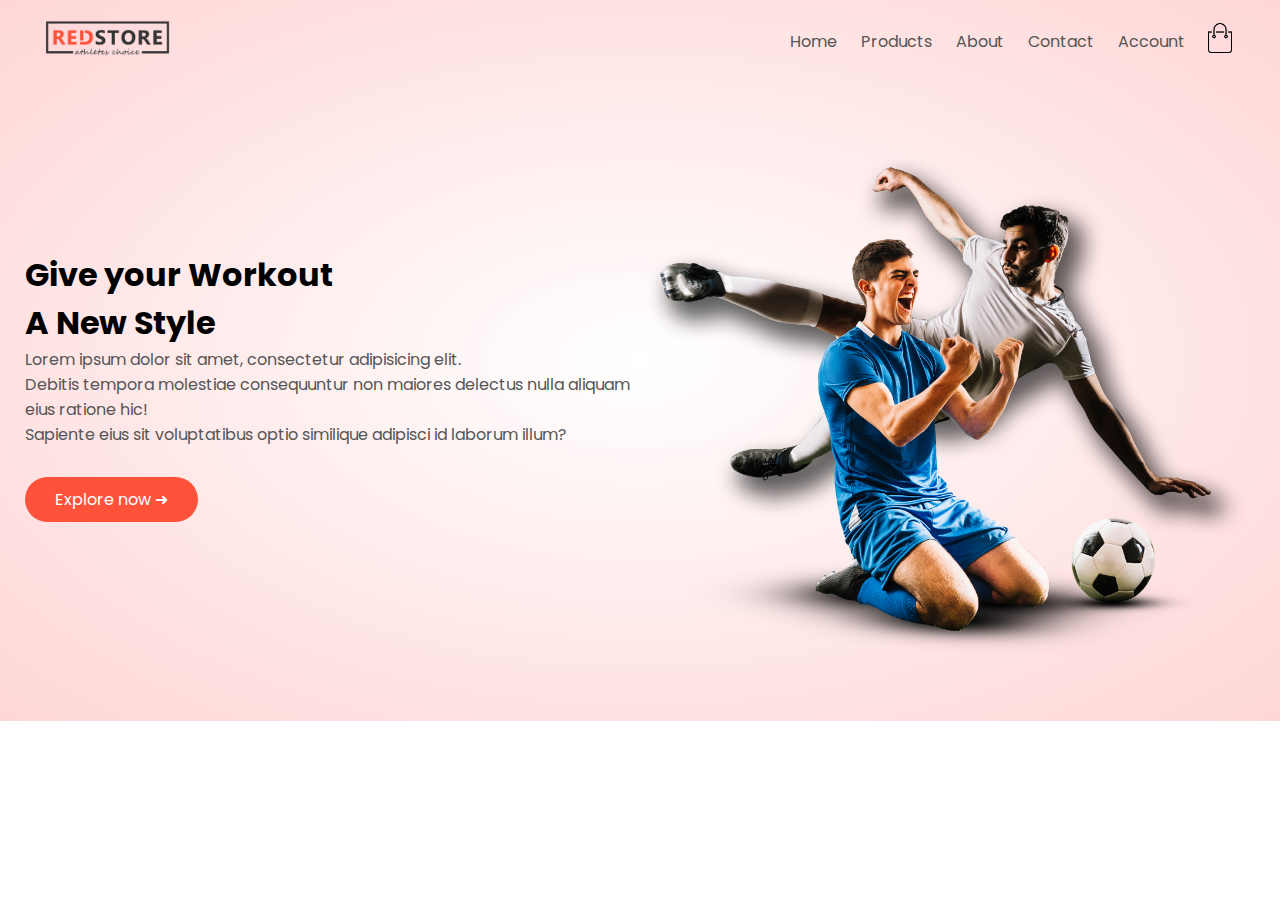
==== index.html @ 83e8fa8d "Create header" ====
<!DOCTYPE html>
<html lang="en">

<head>
    <meta charset="UTF-8">
    <meta http-equiv="X-UA-Compatible" content="IE=edge">
    <meta name="viewport" content="width=device-width, initial-scale=1.0">
    <link rel="stylesheet" href="style.css">
    <link rel="preconnect" href="https://fonts.gstatic.com">
    <link href="https://fonts.googleapis.com/css2?family=Poppins:wght@300;400;500;600;700&display=swap" rel="stylesheet">
    <title>Badadu</title>
</head>

<body>
    <!-- header: a navbar and a banner -->

    <div class="header">
        <div class="container">
            <div class="navbar">
                <div class="logo">
                    <img src="images/logo.png" width="125px" alt="">
                </div>
                <nav>
                    <ul>
                        <li><a href="">Home</a></li>
                        <li><a href="">Products</a></li>
                        <li><a href="">About</a></li>
                        <li><a href="">Contact</a></li>
                        <li><a href="">Account</a></li>
                    </ul>
                </nav>
                <a href=""><img src="images/cart.png" width="30px" height="30px"></a>
            </div>

            <!-- Create a 2-col area -->
            <div class="row">
                <div class="col-2">
                    <h1>Give your Workout <br> A New Style</h1>
                    <p>Lorem ipsum dolor sit amet, consectetur adipisicing elit. <br>Debitis tempora molestiae consequuntur non maiores delectus nulla aliquam eius ratione hic! <br>Sapiente eius sit voluptatibus optio similique adipisci id laborum illum?</p>
                    <a href="#" class="btn">Explore now &#10140;</a>
                </div>
                <div class="col-2">
                    <img src="images/image1.png" alt="">
                </div>
            </div>
        </div>
    </div>



</body>

</html>
---- style.css ----
* {
    padding: 0;
    margin: 0;
    box-sizing: border-box;
    font-family: 'Poppins', sans-serif;
}

.container {
    max-width: 1300px;
    margin: auto;
    padding-left: 25px;
    padding-right: 25px;
}

.navbar {
    display: flex;
    align-items: center;
    padding: 20px;
    /* background-color: #d03737; */
}

nav {
    /* investigate the line below */
    flex: 1;
    text-align: right;
}

nav ul {
    display: inline-block;
    list-style-type: none;
}

nav ul li {
    display: inline-block;
    margin-right: 20px;
}

a {
    text-decoration: none;
    color: #555;
}

p {
    color: #555;
}


/* responsive layout of a 2-col area */

.row {
    display: flex;
    align-items: center;
    flex-wrap: wrap;
    justify-content: space-around;
}

.col-2 {
    flex-basis: 50%;
    min-width: 300px;
}

.col-2 img {
    max-width: 100%;
    padding: 50px 0;
    ;
}


/* explore butin */

.btn {
    display: inline-block;
    background: #ff523b;
    color: #fff;
    padding: 10px 30px;
    border-radius: 30px;
    margin: 30px 0;
    transition: background 0.5s;
}

.btn:hover {
    background: #993f3f;
}


/* header css */

.header {
    background: radial-gradient(#fff, #ffd6d6);
}
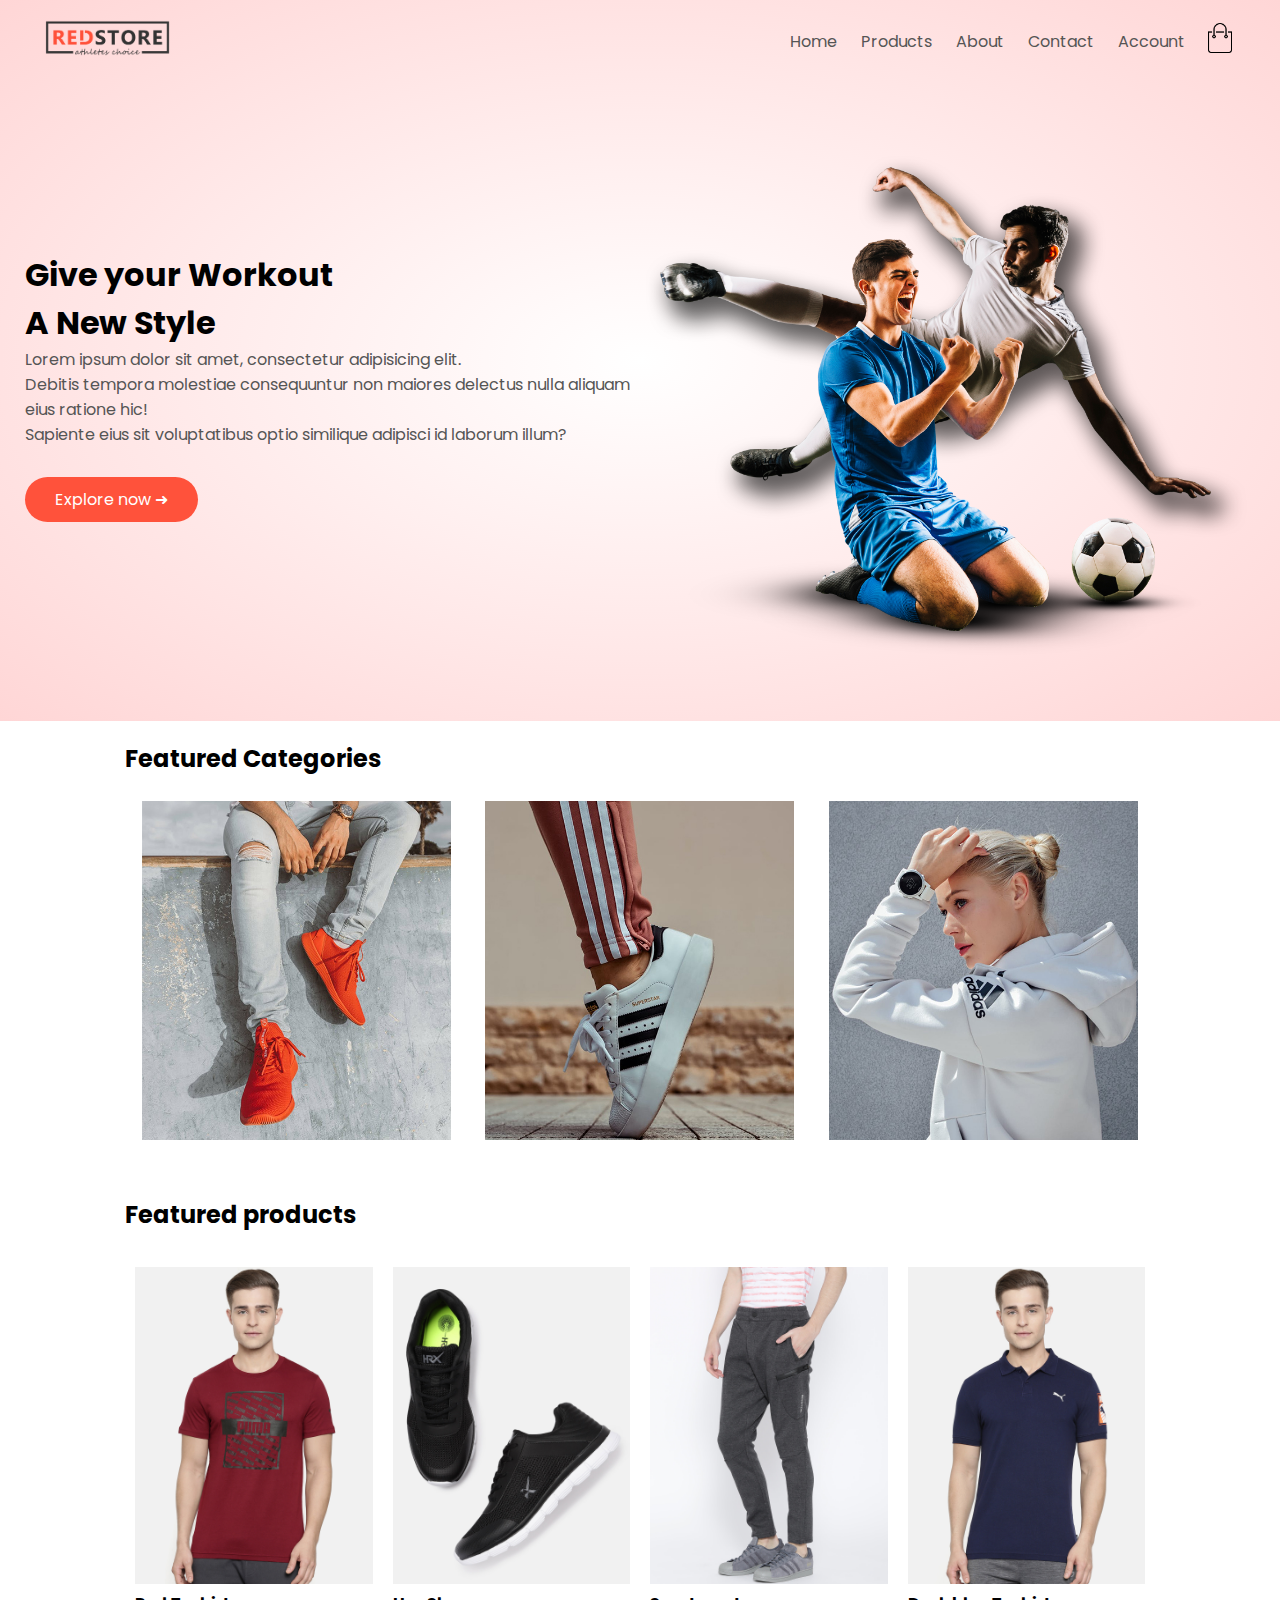
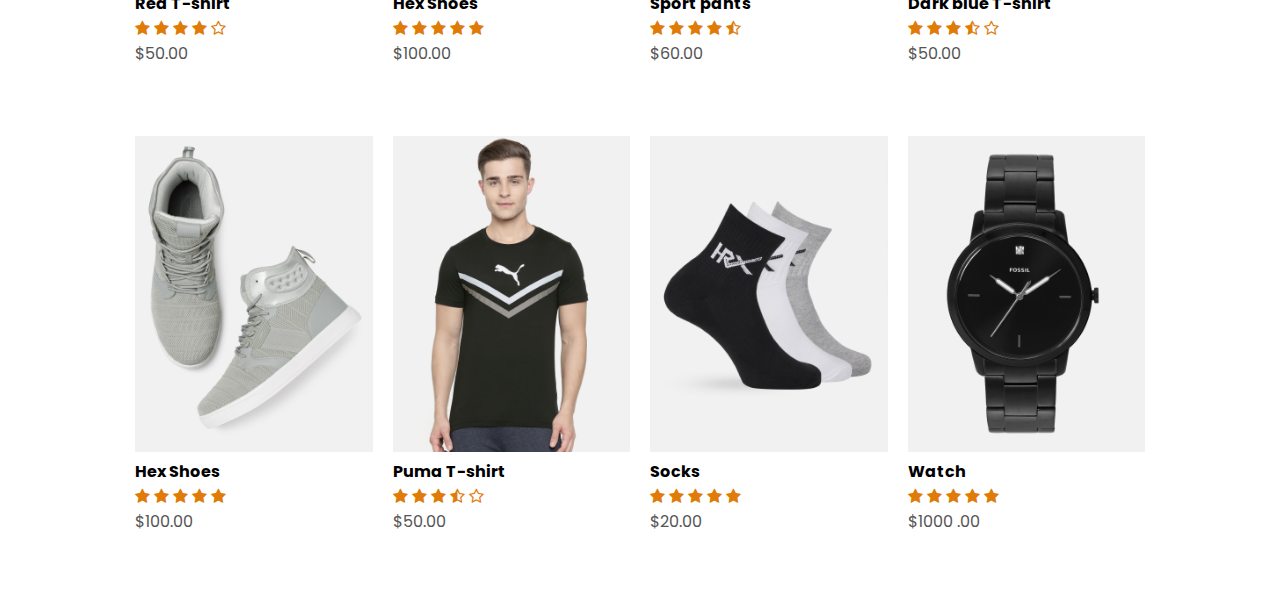
==== commit 3a11ac60: "Add categories products" ====
--- a/index.html
+++ b/index.html
@@ -8,6 +8,7 @@
     <link rel="stylesheet" href="style.css">
     <link rel="preconnect" href="https://fonts.gstatic.com">
     <link href="https://fonts.googleapis.com/css2?family=Poppins:wght@300;400;500;600;700&display=swap" rel="stylesheet">
+    <link rel="stylesheet" href="https://stackpath.bootstrapcdn.com/font-awesome/4.7.0/css/font-awesome.min.css">
     <title>Badadu</title>
 </head>
 
@@ -20,6 +21,7 @@
                 <div class="logo">
                     <img src="images/logo.png" width="125px" alt="">
                 </div>
+
                 <nav>
                     <ul>
                         <li><a href="">Home</a></li>
@@ -46,6 +48,134 @@
         </div>
     </div>
 
+    <!-- featured categories -->
+    <div class="category">
+        <div class="small-container">
+            <h2>Featured Categories</h2>
+            <div class="row">
+                <div class="col-3">
+                    <img src="images/category-1.jpg" alt="">
+
+                </div>
+                <div class="col-3">
+                    <img src="images/category-2.jpg" alt="">
+
+                </div>
+                <div class="col-3">
+                    <img src="images/category-3.jpg" alt="">
+
+                </div>
+            </div>
+        </div>
+    </div>
+
+    <!-- featured products -->
+    <div class="product">
+        <div class="small-container">
+            <h2>Featured products</h2>
+            <div class="row">
+                <div class="col-4">
+                    <img src="images/product-1.jpg" alt="">
+                    <h4>Red T-shirt</h4>
+                    <div class="ratings">
+                        <i class="fa fa-star"></i>
+                        <i class="fa fa-star"></i>
+                        <i class="fa fa-star"></i>
+                        <i class="fa fa-star"></i>
+                        <i class="fa fa-star-o"></i>
+                    </div>
+                    <p>$50.00</p>
+
+                </div>
+                <div class="col-4">
+                    <img src="images/product-2.jpg" alt="">
+                    <h4>Hex Shoes</h4>
+                    <div class="ratings">
+                        <i class="fa fa-star"></i>
+                        <i class="fa fa-star"></i>
+                        <i class="fa fa-star"></i>
+                        <i class="fa fa-star"></i>
+                        <i class="fa fa-star"></i>
+                    </div>
+                    <p>$100.00</p>
+                </div>
+                <div class="col-4">
+                    <img src="images/product-3.jpg" alt="">
+                    <h4>Sport pants</h4>
+                    <div class="ratings">
+                        <i class="fa fa-star"></i>
+                        <i class="fa fa-star"></i>
+                        <i class="fa fa-star"></i>
+                        <i class="fa fa-star"></i>
+                        <i class="fa fa-star-half-o"></i>
+                    </div>
+                    <p>$60.00</p>
+                </div>
+
+                <div class="col-4">
+                    <img src="images/product-4.jpg" alt="">
+                    <h4>Dark blue T-shirt</h4>
+                    <div class="ratings">
+                        <i class="fa fa-star"></i>
+                        <i class="fa fa-star"></i>
+                        <i class="fa fa-star"></i>
+                        <i class="fa fa-star-half-o"></i>
+                        <i class="fa fa-star-o"></i>
+                    </div>
+                    <p>$50.00</p>
+                </div>
+                <div class="col-4">
+                    <img src="images/product-5.jpg" alt="">
+                    <h4>Hex Shoes</h4>
+                    <div class="ratings">
+                        <i class="fa fa-star"></i>
+                        <i class="fa fa-star"></i>
+                        <i class="fa fa-star"></i>
+                        <i class="fa fa-star"></i>
+                        <i class="fa fa-star"></i>
+                    </div>
+                    <p>$100.00</p>
+                </div>
+                <div class="col-4">
+                    <img src="images/product-6.jpg" alt="">
+                    <h4>Puma T-shirt</h4>
+                    <div class="ratings">
+                        <i class="fa fa-star"></i>
+                        <i class="fa fa-star"></i>
+                        <i class="fa fa-star"></i>
+                        <i class="fa fa-star-half-o"></i>
+                        <i class="fa fa-star-o"></i>
+                    </div>
+                    <p>$50.00</p>
+                </div>
+                <div class="col-4">
+                    <img src="images/product-7.jpg" alt="">
+                    <h4>Socks</h4>
+                    <div class="ratings">
+                        <i class="fa fa-star"></i>
+                        <i class="fa fa-star"></i>
+                        <i class="fa fa-star"></i>
+                        <i class="fa fa-star"></i>
+                        <i class="fa fa-star"></i>
+                    </div>
+                    <p>$20.00</p>
+                </div>
+                <div class="col-4">
+                    <img src="images/product-8.jpg" alt="">
+                    <h4>Watch</h4>
+                    <div class="ratings">
+                        <i class="fa fa-star"></i>
+                        <i class="fa fa-star"></i>
+                        <i class="fa fa-star"></i>
+                        <i class="fa fa-star"></i>
+                        <i class="fa fa-star"></i>
+                    </div>
+                    <p>$1000 .00</p>
+                </div>
+            </div>
+
+        </div>
+    </div>
 
 
 </body>
--- a/style.css
+++ b/style.css
@@ -87,4 +87,51 @@
 
 .header {
     background: radial-gradient(#fff, #ffd6d6);
+}
+
+
+/*  */
+
+.small-container {
+    max-width: 1080px;
+    margin: auto;
+    padding-right: 25px;
+    padding-left: 25px;
+}
+
+.category {
+    margin: 20px 0;
+}
+
+.col-3 {
+    flex-basis: 30%;
+    min-width: 250px;
+    margin-bottom: 30px;
+}
+
+.col-3 img {
+    width: 100%;
+}
+
+h2 {
+    margin-bottom: 25px;
+}
+
+.col-4 {
+    flex-basis: 25%;
+    padding: 10px;
+    min-width: 200px;
+    margin-bottom: 50px;
+}
+
+.col-4 img {
+    width: 100%;
+}
+
+.fa {
+    color: rgb(224, 123, 8);
+}
+
+.fa-search {
+    color: black;
 }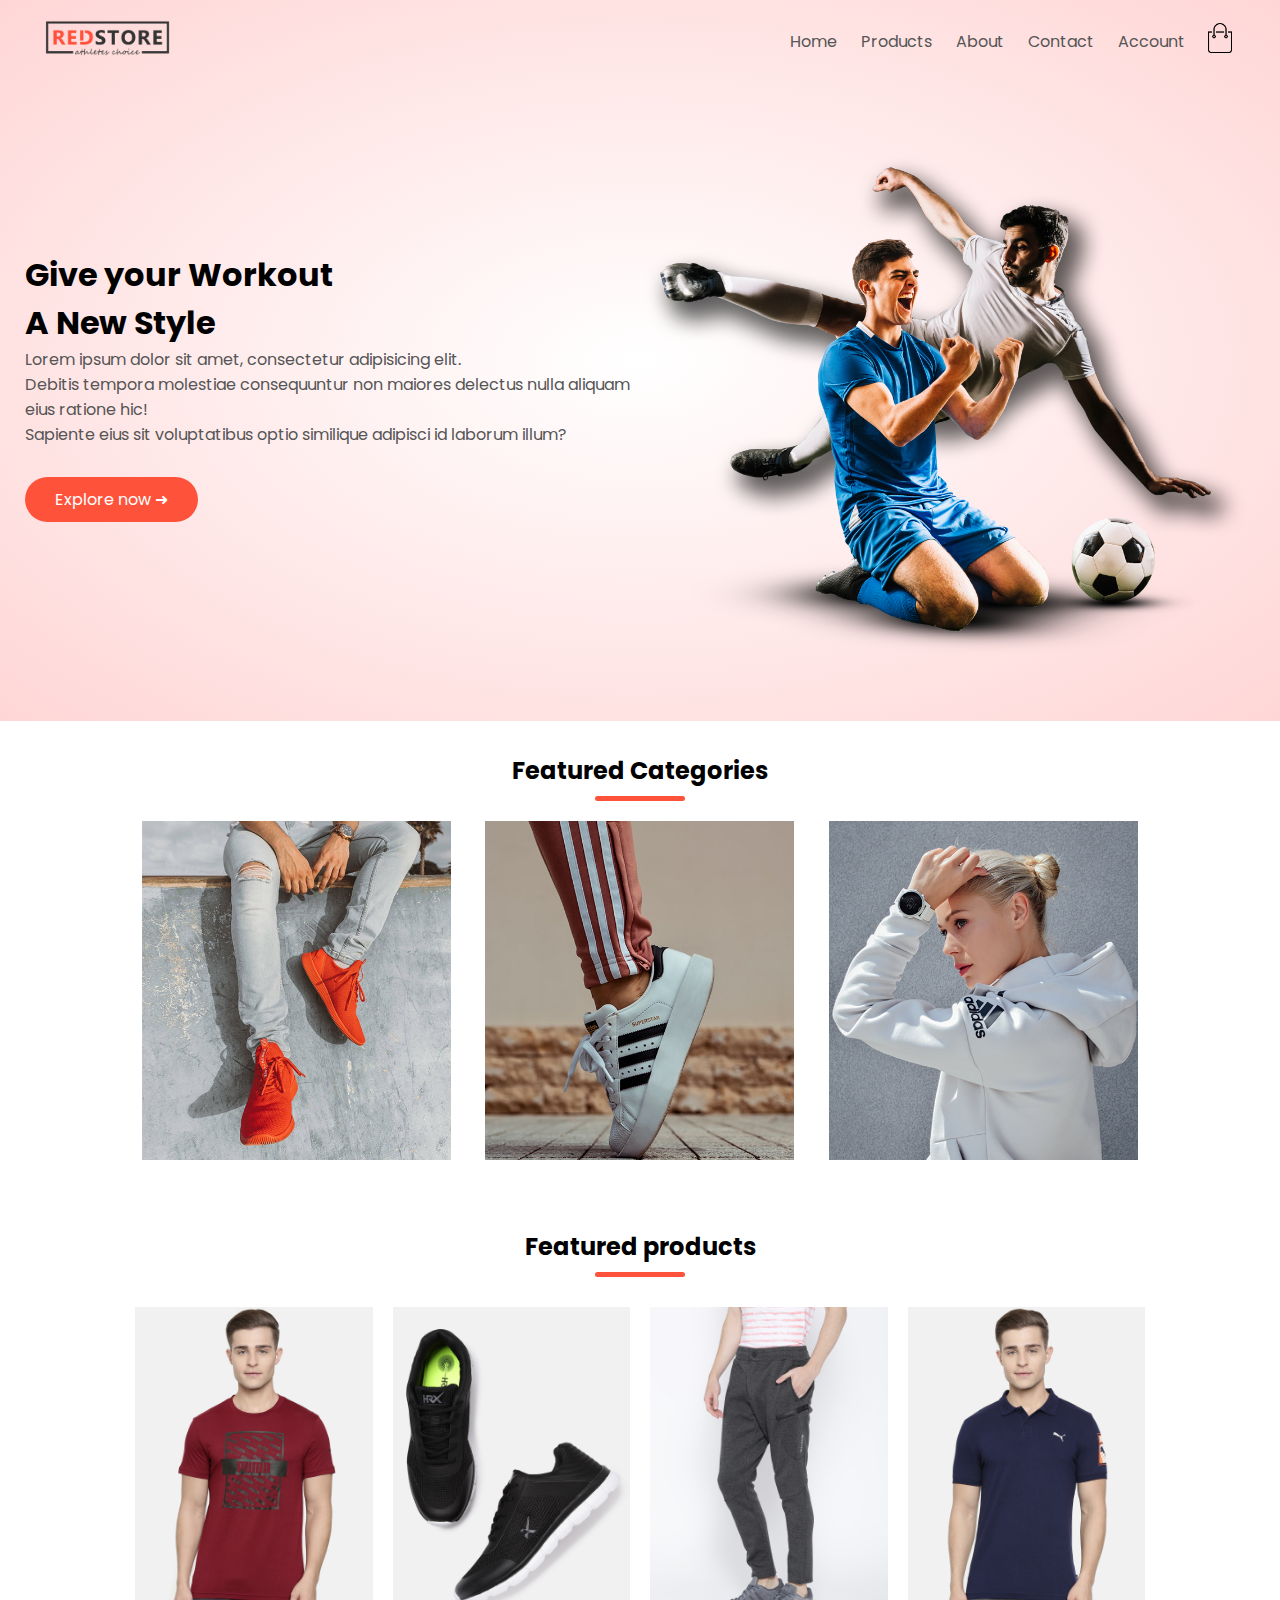
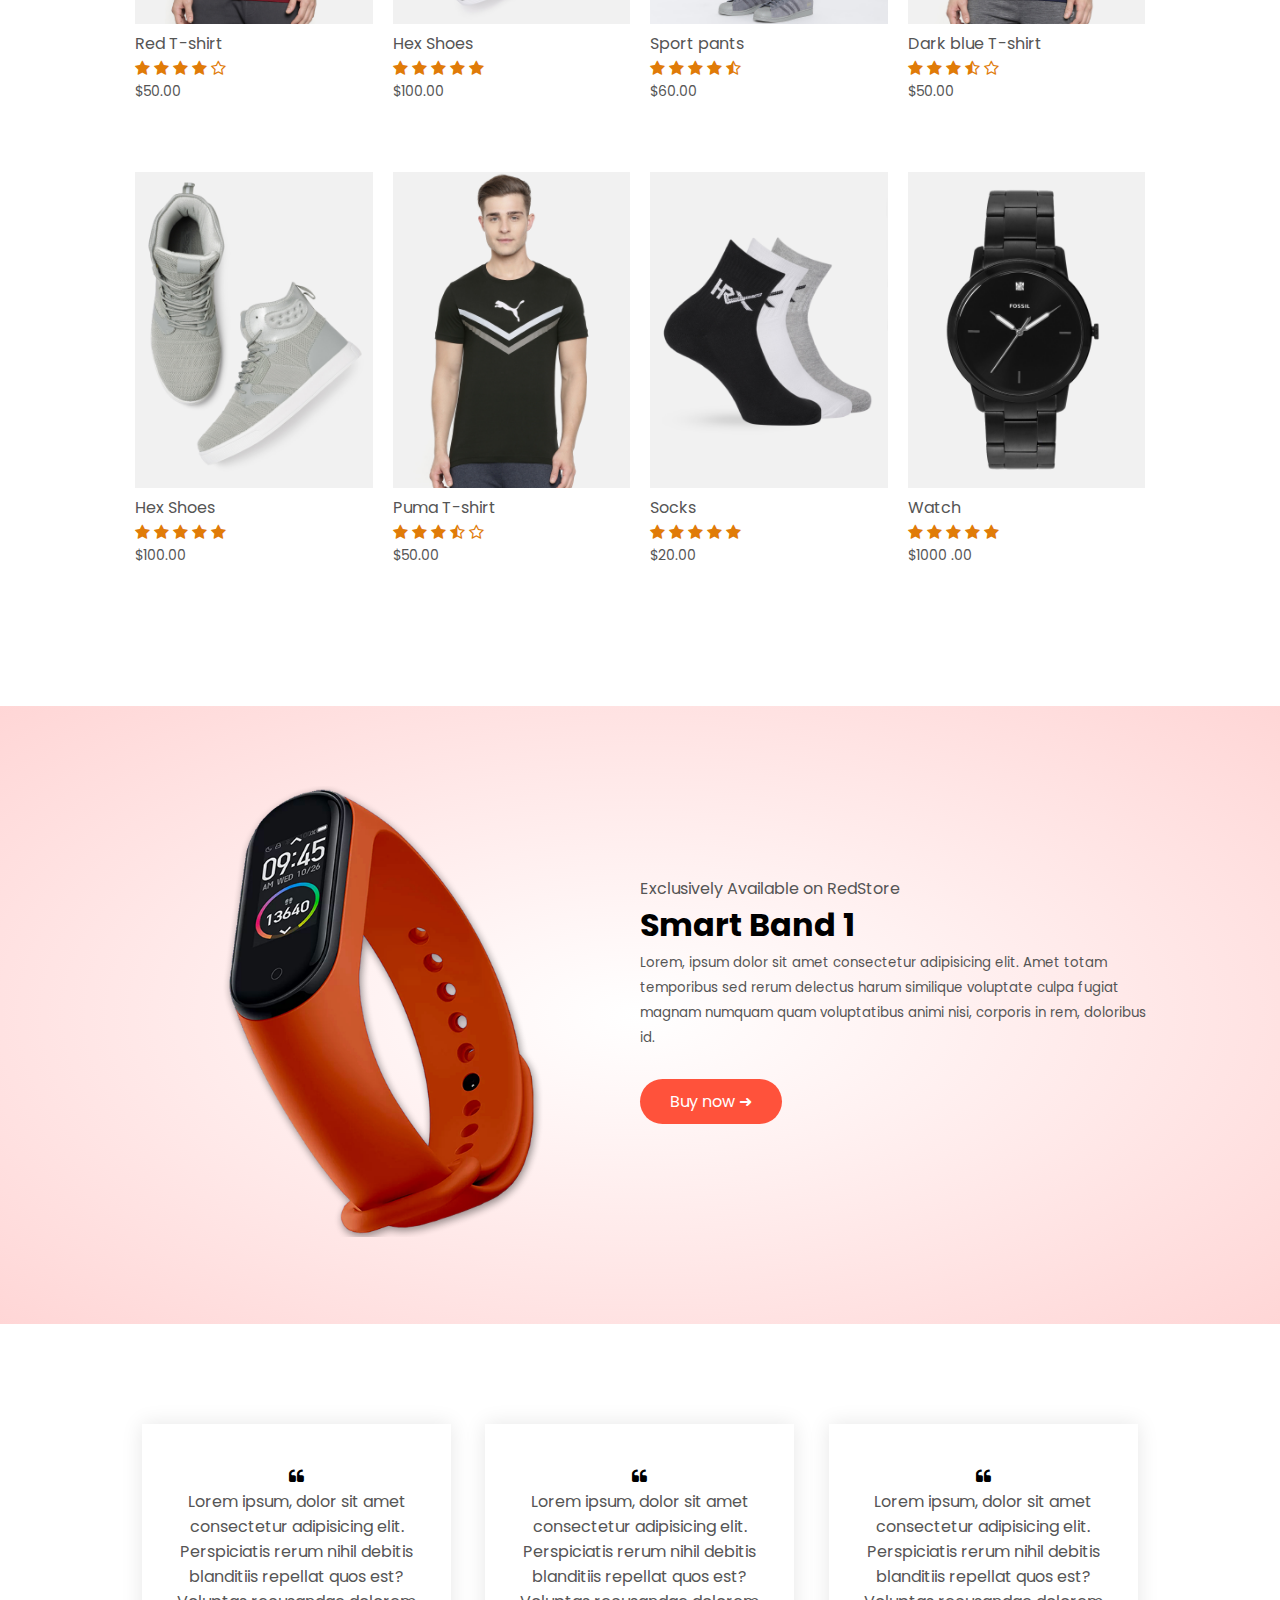
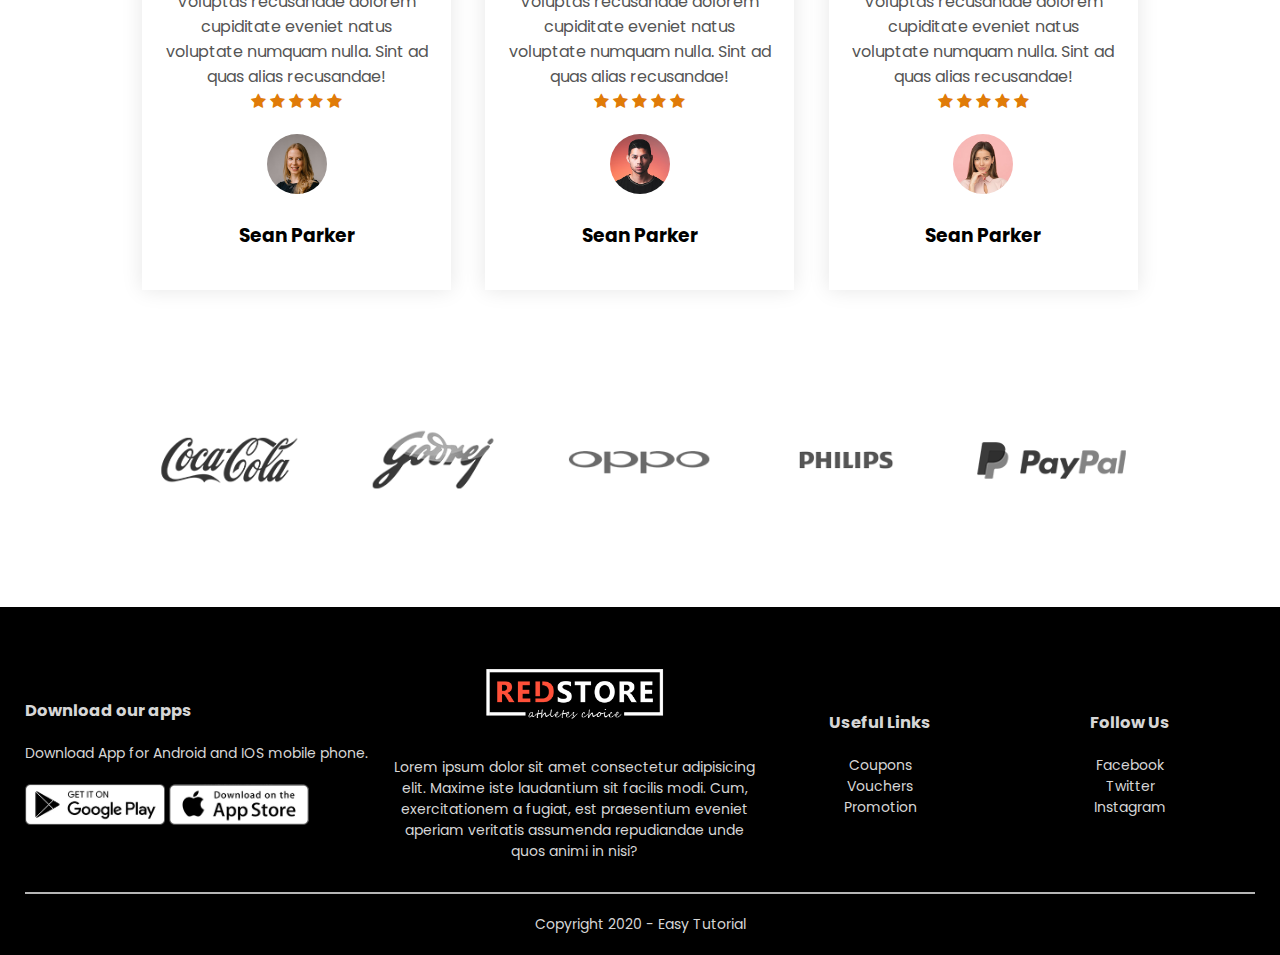
==== commit 8c713093: "Add brands, testimonials, footer" ====
--- a/index.html
+++ b/index.html
@@ -9,7 +9,7 @@
     <link rel="preconnect" href="https://fonts.gstatic.com">
     <link href="https://fonts.googleapis.com/css2?family=Poppins:wght@300;400;500;600;700&display=swap" rel="stylesheet">
     <link rel="stylesheet" href="https://stackpath.bootstrapcdn.com/font-awesome/4.7.0/css/font-awesome.min.css">
-    <title>Badadu</title>
+    <title>Red Store | Ecommerce Website</title>
 </head>
 
 <body>
@@ -51,7 +51,7 @@
     <!-- featured categories -->
     <div class="category">
         <div class="small-container">
-            <h2>Featured Categories</h2>
+            <h2 class="title">Featured Categories</h2>
             <div class="row">
                 <div class="col-3">
                     <img src="images/category-1.jpg" alt="">
@@ -72,7 +72,7 @@
     <!-- featured products -->
     <div class="product">
         <div class="small-container">
-            <h2>Featured products</h2>
+            <h2 class="title">Featured products</h2>
             <div class="row">
                 <div class="col-4">
                     <img src="images/product-1.jpg" alt="">
@@ -177,6 +177,133 @@
         </div>
     </div>
 
+    <!-- offer -->
+    <div class="offer">
+        <div class="small-container">
+            <div class="row">
+                <div class="col-2">
+                    <img src="images/exclusive.png" class="offer-img">
+                </div>
+
+                <div class="col-2">
+                    <p>Exclusively Available on RedStore</p>
+                    <h1>Smart Band 1</h1>
+                    <small>Lorem, ipsum dolor sit amet consectetur adipisicing elit. Amet totam temporibus sed rerum delectus harum similique voluptate culpa fugiat magnam numquam quam voluptatibus animi nisi, corporis in rem, doloribus id.</small>
+                    <br>
+                    <a href="" class="btn">Buy now &#10140;</a>
+                </div>
+            </div>
+        </div>
+    </div>
+
+    <!-- testimonials -->
+    <div class="testimonial">
+        <div class="small-container">
+            <div class="row">
+                <div class="col-3">
+                    <i class="fa fa-quote-left"></i>
+                    <p>Lorem ipsum, dolor sit amet consectetur adipisicing elit. Perspiciatis rerum nihil debitis blanditiis repellat quos est? Voluptas recusandae dolorem cupiditate eveniet natus voluptate numquam nulla. Sint ad quas alias recusandae!</p>
+                    <div class="ratings">
+                        <i class="fa fa-star"></i>
+                        <i class="fa fa-star"></i>
+                        <i class="fa fa-star"></i>
+                        <i class="fa fa-star"></i>
+                        <i class="fa fa-star"></i>
+                    </div>
+                    <img src="images/user-1.png">
+                    <h3>Sean Parker</h3>
+                </div>
+                <div class="col-3">
+                    <i class="fa fa-quote-left"></i>
+                    <p>Lorem ipsum, dolor sit amet consectetur adipisicing elit. Perspiciatis rerum nihil debitis blanditiis repellat quos est? Voluptas recusandae dolorem cupiditate eveniet natus voluptate numquam nulla. Sint ad quas alias recusandae!</p>
+                    <div class="ratings">
+                        <i class="fa fa-star"></i>
+                        <i class="fa fa-star"></i>
+                        <i class="fa fa-star"></i>
+                        <i class="fa fa-star"></i>
+                        <i class="fa fa-star"></i>
+                    </div>
+                    <img src="images/user-2.png">
+                    <h3>Sean Parker</h3>
+                </div>
+                <div class="col-3">
+                    <i class="fa fa-quote-left"></i>
+                    <p>Lorem ipsum, dolor sit amet consectetur adipisicing elit. Perspiciatis rerum nihil debitis blanditiis repellat quos est? Voluptas recusandae dolorem cupiditate eveniet natus voluptate numquam nulla. Sint ad quas alias recusandae!</p>
+                    <div class="ratings">
+                        <i class="fa fa-star"></i>
+                        <i class="fa fa-star"></i>
+                        <i class="fa fa-star"></i>
+                        <i class="fa fa-star"></i>
+                        <i class="fa fa-star"></i>
+                    </div>
+                    <img src="images/user-3.png">
+                    <h3>Sean Parker</h3>
+                </div>
+            </div>
+        </div>
+    </div>
+    <!-- brand -->
+    <div class="brand">
+
+        <div class="small-container">
+            <div class="row">
+                <div class="col-5">
+                    <img src="images/logo-coca-cola.png" alt="">
+                </div>
+                <div class="col-5">
+                    <img src="images/logo-godrej.png" alt="">
+                </div>
+                <div class="col-5">
+                    <img src="images/logo-oppo.png" alt="">
+                </div>
+                <div class="col-5">
+                    <img src="images/logo-philips.png" alt="">
+                </div>
+                <div class="col-5">
+                    <img src="images/logo-paypal.png" alt="">
+                </div>
+
+            </div>
+        </div>
+    </div>
+
+    <!-- footer -->
+    <div class="footer">
+        <div class="container">
+            <div class="row">
+                <div class="footer-col-1">
+                    <h3>Download our apps</h3>
+                    <p>Download App for Android and IOS mobile phone.</p>
+                    <div class="app-logo">
+                        <img src="images/play-store.png" alt="">
+                        <img src="images/app-store.png" alt="">
+                    </div>
+                </div>
+                <div class="footer-col-2">
+                    <img src="images/logo-white.png">
+                    <p>Lorem ipsum dolor sit amet consectetur adipisicing elit. Maxime iste laudantium sit facilis modi. Cum, exercitationem a fugiat, est praesentium eveniet aperiam veritatis assumenda repudiandae unde quos animi in nisi?</p>
+                </div>
+                <div class="footer-col-3">
+                    <h3>Useful Links</h3>
+                    <ul>
+                        <li>Coupons</li>
+                        <li>Vouchers</li>
+                        <li>Promotion</li>
+                    </ul>
+                </div>
+                <div class="footer-col-4">
+                    <h3>Follow Us</h3>
+                    <ul>
+                        <li>Facebook</li>
+                        <li>Twitter</li>
+                        <li>Instagram</li>
+                    </ul>
+                </div>
+            </div>
+            <hr>
+            <p class="copyright">Copyright 2020 - Easy Tutorial</p>
+        </div>
+    </div>
 
 </body>
 
--- a/style.css
+++ b/style.css
@@ -1,137 +1,285 @@
-* {
-    padding: 0;
-    margin: 0;
-    box-sizing: border-box;
-    font-family: 'Poppins', sans-serif;
-}
-
-.container {
-    max-width: 1300px;
-    margin: auto;
-    padding-left: 25px;
-    padding-right: 25px;
-}
-
-.navbar {
-    display: flex;
-    align-items: center;
-    padding: 20px;
-    /* background-color: #d03737; */
-}
-
-nav {
-    /* investigate the line below */
-    flex: 1;
-    text-align: right;
-}
-
-nav ul {
-    display: inline-block;
-    list-style-type: none;
-}
-
-nav ul li {
-    display: inline-block;
-    margin-right: 20px;
-}
-
-a {
-    text-decoration: none;
-    color: #555;
-}
-
-p {
-    color: #555;
-}
-
-
-/* responsive layout of a 2-col area */
-
-.row {
-    display: flex;
-    align-items: center;
-    flex-wrap: wrap;
-    justify-content: space-around;
-}
-
-.col-2 {
-    flex-basis: 50%;
-    min-width: 300px;
-}
-
-.col-2 img {
-    max-width: 100%;
-    padding: 50px 0;
-    ;
-}
-
-
-/* explore butin */
-
-.btn {
-    display: inline-block;
-    background: #ff523b;
-    color: #fff;
-    padding: 10px 30px;
-    border-radius: 30px;
-    margin: 30px 0;
-    transition: background 0.5s;
-}
-
-.btn:hover {
-    background: #993f3f;
-}
-
-
-/* header css */
-
-.header {
-    background: radial-gradient(#fff, #ffd6d6);
-}
-
-
-/*  */
-
-.small-container {
-    max-width: 1080px;
-    margin: auto;
-    padding-right: 25px;
-    padding-left: 25px;
-}
-
-.category {
-    margin: 20px 0;
-}
-
-.col-3 {
-    flex-basis: 30%;
-    min-width: 250px;
-    margin-bottom: 30px;
-}
-
-.col-3 img {
-    width: 100%;
-}
-
-h2 {
-    margin-bottom: 25px;
-}
-
-.col-4 {
-    flex-basis: 25%;
-    padding: 10px;
-    min-width: 200px;
-    margin-bottom: 50px;
-}
-
-.col-4 img {
-    width: 100%;
-}
-
-.fa {
-    color: rgb(224, 123, 8);
-}
-
-.fa-search {
-    color: black;
-}+    * {
+        padding: 0;
+        margin: 0;
+        box-sizing: border-box;
+        font-family: 'Poppins', sans-serif;
+    }
+    
+    .container {
+        max-width: 1300px;
+        margin: auto;
+        padding-left: 25px;
+        padding-right: 25px;
+    }
+    
+    .navbar {
+        display: flex;
+        align-items: center;
+        padding: 20px;
+        /* background-color: #d03737; */
+    }
+    
+    nav {
+        /* investigate the line below */
+        flex: 1;
+        text-align: right;
+    }
+    
+    nav ul {
+        display: inline-block;
+        list-style-type: none;
+    }
+    
+    nav ul li {
+        display: inline-block;
+        margin-right: 20px;
+    }
+    
+    a {
+        text-decoration: none;
+        color: #555;
+    }
+    
+    p {
+        color: #555;
+    }
+    /* responsive layout of a 2-col area */
+    
+    .row {
+        display: flex;
+        /* align vertically center */
+        align-items: center;
+        flex-wrap: wrap;
+        justify-content: space-around;
+    }
+    
+    .col-2 {
+        flex-basis: 50%;
+        min-width: 300px;
+    }
+    
+    .col-2 img {
+        max-width: 100%;
+        padding: 50px 0;
+    }
+    /* explore butin */
+    
+    .btn {
+        display: inline-block;
+        background: #ff523b;
+        color: #fff;
+        padding: 10px 30px;
+        border-radius: 30px;
+        margin: 30px 0;
+        transition: background 0.5s;
+    }
+    
+    .btn:hover {
+        background: #993f3f;
+    }
+    /* header css */
+    
+    .header {
+        background: radial-gradient(#fff, #ffd6d6);
+    }
+    /*  */
+    
+    .small-container {
+        max-width: 1080px;
+        margin: auto;
+        padding-right: 25px;
+        padding-left: 25px;
+    }
+    
+    .category {
+        margin: 20px 0;
+    }
+    
+    .col-3 {
+        flex-basis: 30%;
+        min-width: 250px;
+        margin-bottom: 30px;
+        transition: transform 1s;
+    }
+    
+    .col-3:hover {
+        transform: translateY(20px);
+    }
+    
+    .col-3 img {
+        width: 100%;
+    }
+    
+    h2 {
+        margin-bottom: 25px;
+    }
+    
+    .col-4 {
+        flex-basis: 25%;
+        padding: 10px;
+        min-width: 200px;
+        margin-bottom: 50px;
+        transition: transform 0.5s;
+    }
+    
+    .col-4 img {
+        width: 100%;
+    }
+    
+    .col-4:hover {
+        transform: translateY(-5px);
+    }
+    
+    .ratings .fa {
+        color: rgb(224, 123, 8);
+    }
+    
+    .fa-search {
+        color: black;
+    }
+    
+    .title {
+        text-align: center;
+        margin: 0 auto;
+        margin-bottom: 20px;
+        position: relative;
+        line-height: 60px;
+        color: fff;
+    }
+    
+    .title::after {
+        content: '';
+        background: #ff523b;
+        width: 90px;
+        height: 5px;
+        bottom: 0;
+        border-radius: 5px;
+        position: absolute;
+        left: 50%;
+        transform: translateX(-50%);
+    }
+    
+    h4 {
+        color: #555;
+        font-weight: normal;
+    }
+    
+    .col-4 p {
+        font-size: 14px;
+    }
+    
+    .offer {
+        background: radial-gradient(#fff, #ffd6d6);
+        margin-top: 80px;
+        padding: 30px 0;
+    }
+    
+    small {
+        color: #555;
+    }
+    /* testimonial */
+    
+    .testimonial {
+        padding-top: 100px;
+    }
+    
+    .testimonial .col-3 {
+        text-align: center;
+        padding: 40px 20px;
+        transform: none;
+        box-shadow: 0 0 20px 0 rgba(0, 0, 0, 0.1);
+        cursor: pointer;
+    }
+    
+    .testimonial img {
+        margin: 20px auto;
+        width: 60px;
+        border-radius: 60px;
+    }
+    /* brands */
+    
+    .brand {
+        margin: 100px auto;
+    }
+    
+    .col-5 {
+        width: 160px;
+    }
+    
+    .col-5 img {
+        width: 100%;
+        cursor: pointer;
+        filter: grayscale(100%);
+        transition: grayscale 0.5s;
+    }
+    
+    .col-5 img:hover {
+        filter: grayscale(0);
+    }
+    /* footer */
+    
+    .footer {
+        background: #000;
+        color: #d6d6d6;
+        font-size: 14px;
+        padding: 60px 0 20px;
+    }
+    
+    .footer ul {
+        list-style-type: none;
+    }
+    
+    .footer p {
+        color: #d6d6d6;
+    }
+    
+    .footer h3 {
+        margin-bottom: 20px;
+    }
+    
+    .footer-col-1,
+    .footer-col-2,
+    .footer-col-3,
+    .footer-col-4 {
+        min-width: 250px;
+        margin-bottom: 30px;
+    }
+    
+    .footer-col-1 {
+        flex-basis: 30%;
+    }
+    
+    .footer-col-2 {
+        flex: 1;
+        text-align: center;
+    }
+    
+    .footer-col-2 img {
+        width: 180px;
+        margin-bottom: 30px;
+    }
+    
+    .footer-col-3,
+    .footer-col-4 {
+        flex-basis: 12%;
+        text-align: center;
+    }
+    
+    .app-logo {
+        margin-top: 20px;
+    }
+    
+    .app-logo img {
+        width: 140px;
+    }
+    
+    .footer hr {
+        border: none;
+        background: #b5b5b5;
+        height: 2px;
+        margin-bottom: 20px;
+    }
+    
+    .copyright {
+        text-align: center;
+    }